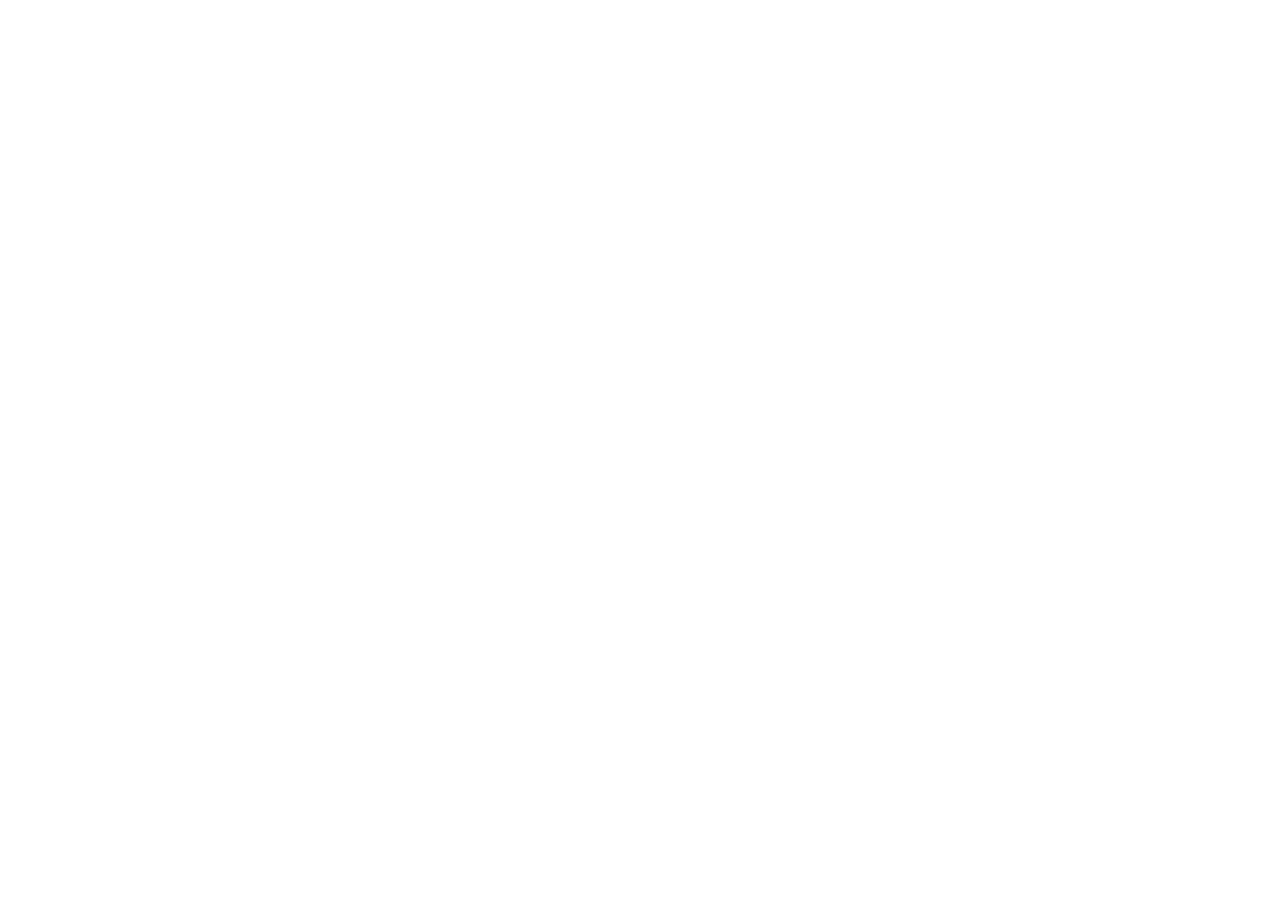
==== index.html @ 71ec05e9 "chore: init project skeleton Signed-off-by: Ayush <mail@ayuch.dev>" ====
<!DOCTYPE html>
<html lang="en">
<head>
    <meta charset="UTF-8">
    <meta name="viewport" content="width=device-width, initial-scale=1.0">
    <title>outbreak</title>
    <link rel="stylesheet" href="css/style.css">
</head>
<body>
    <script type="module" src="js/main.js"></script>
</body>
</html>
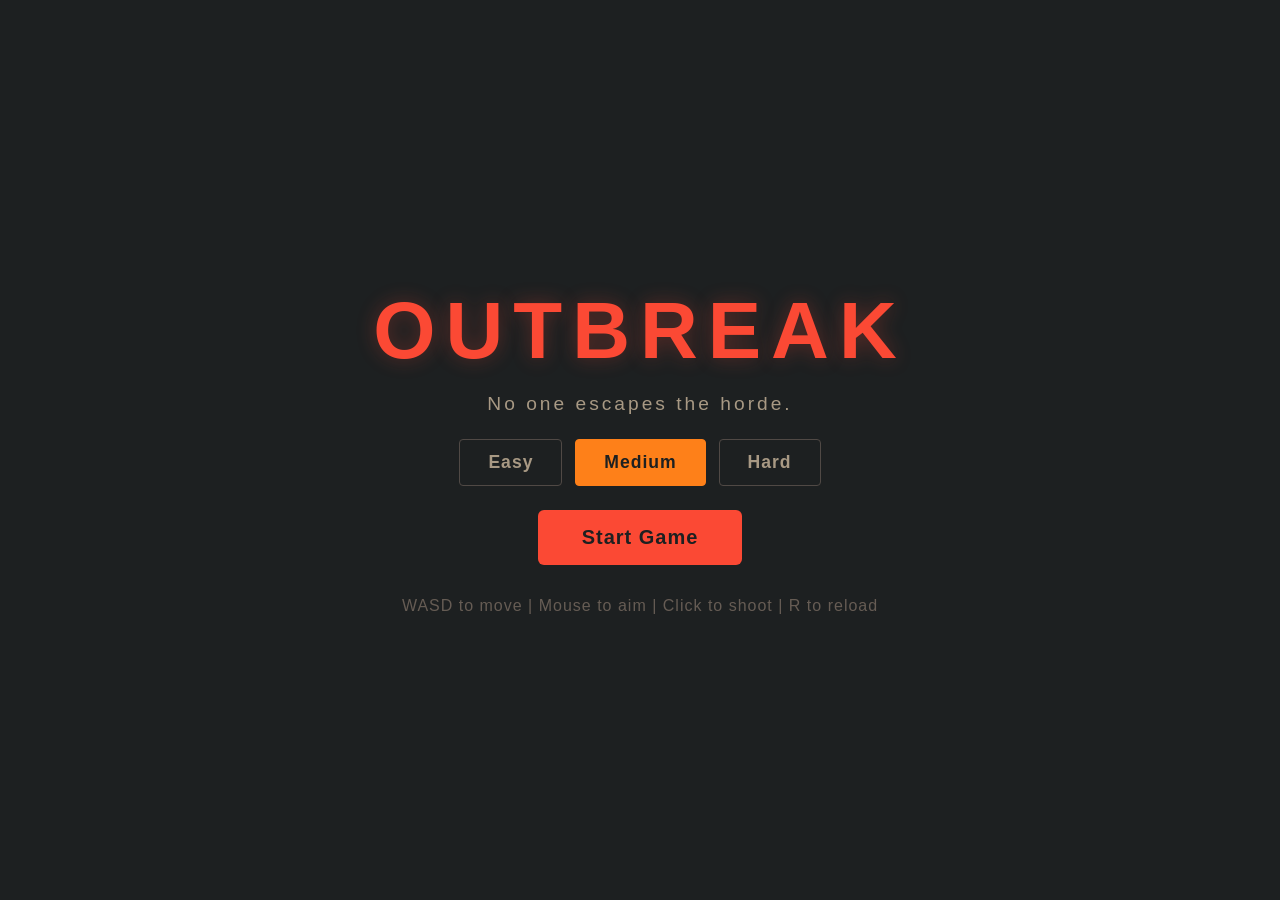
==== commit c971d244: "feat: v1 Signed-off-by: Ayush <mail@ayuch.dev>" ====
--- a/index.html
+++ b/index.html
@@ -1,12 +1,54 @@
-<!DOCTYPE html>
+<!doctype html>
 <html lang="en">
+
 <head>
-    <meta charset="UTF-8">
-    <meta name="viewport" content="width=device-width, initial-scale=1.0">
-    <title>outbreak</title>
-    <link rel="stylesheet" href="css/style.css">
+    <meta charset="UTF-8" />
+    <meta name="viewport" content="width=device-width, initial-scale=1.0" />
+    <title>Outbreak - Top-Down Zombie Shooter</title>
+    <link rel="stylesheet" href="css/style.css" />
 </head>
+
 <body>
+    <div id="game-container">
+        <canvas id="gameCanvas"></canvas>
+
+        <div id="menu-overlay" class="overlay">
+            <h1>OUTBREAK</h1>
+            <p class="subtitle">No one escapes the horde.</p>
+            <div class="diff-group">
+                <button class="diff-btn" data-diff="easy">Easy</button>
+                <button class="diff-btn active" data-diff="medium">Medium</button>
+                <button class="diff-btn" data-diff="hard">Hard</button>
+            </div>
+            <button id="start-button">Start Game</button>
+            <p class="controls-hint">
+                WASD to move | Mouse to aim | Click to shoot | R to reload
+            </p>
+        </div>
+
+        <div id="hud" class="overlay hidden">
+            <div id="hud-left">
+                <div id="hp-bar-container">
+                    <div id="hp-bar"></div>
+                </div>
+                <div id="ammo-display">AMMO: <span id="ammo-count">12 / 48</span></div>
+            </div>
+            <div id="score-display">SCORE: <span id="score-count">0</span></div>
+        </div>
+
+        <div id="gameover-overlay" class="overlay hidden">
+            <h2>GAME OVER</h2>
+            <span id="new-highscore-label" class="hidden">NEW HIGH SCORE!</span>
+            <p>Score: <span id="final-score">0</span></p>
+            <p>Best: <span id="high-score">0</span></p>
+            <div class="button-row">
+                <button id="restart-button">Play Again</button>
+                <button id="menu-button" class="secondary">Main Menu</button>
+            </div>
+        </div>
+    </div>
+
     <script type="module" src="js/main.js"></script>
 </body>
+
 </html>
--- a/css/style.css
+++ b/css/style.css
@@ -0,0 +1,237 @@
+* {
+    box-sizing: border-box;
+    margin: 0;
+    padding: 0;
+}
+
+body {
+    background-color: #1d2021;
+    color: #ebdbb2;
+    font-family: "Segoe UI", Tahoma, Geneva, Verdana, sans-serif;
+    width: 100vw;
+    height: 100vh;
+    overflow: hidden;
+}
+
+#game-container {
+    position: relative;
+    width: 100vw;
+    height: 100vh;
+    overflow: hidden;
+}
+
+#gameCanvas {
+    display: block;
+    width: 100%;
+    height: 100%;
+}
+
+#game-container.playing {
+    cursor: none;
+}
+
+.overlay {
+    position: absolute;
+    top: 0;
+    left: 0;
+    width: 100%;
+    height: 100%;
+    display: flex;
+    flex-direction: column;
+    justify-content: center;
+    align-items: center;
+    background-color: #1d2021;
+    z-index: 10;
+    gap: 1.5rem;
+}
+
+.hidden {
+    display: none !important;
+}
+
+h1 {
+    font-size: 5rem;
+    font-weight: 900;
+    letter-spacing: 10px;
+    color: #fb4934;
+    text-shadow: 0 0 20px rgba(251, 73, 52, 0.3);
+}
+
+.subtitle {
+    color: #a89984;
+    font-size: 1.2rem;
+    letter-spacing: 3px;
+    margin-top: -0.5rem;
+}
+
+.controls-hint {
+    color: #665c54;
+    font-size: 1rem;
+    letter-spacing: 1px;
+    margin-top: 0.5rem;
+}
+
+.diff-group {
+    display: flex;
+    gap: 0.8rem;
+}
+
+.diff-btn {
+    background-color: transparent;
+    color: #a89984;
+    border: 1px solid #504945;
+    padding: 12px 28px;
+    font-size: 1.1rem;
+    font-weight: 600;
+    border-radius: 4px;
+    cursor: pointer;
+    transition: all 0.15s ease;
+    letter-spacing: 1px;
+}
+
+.diff-btn:hover {
+    border-color: #fe8019;
+    color: #fe8019;
+    box-shadow: none;
+    transform: none;
+}
+
+.diff-btn.active {
+    background-color: #fe8019;
+    border-color: #fe8019;
+    color: #1d2021;
+}
+
+button {
+    background-color: #fb4934;
+    color: #1d2021;
+    border: none;
+    padding: 16px 44px;
+    font-size: 1.25rem;
+    font-weight: 700;
+    border-radius: 6px;
+    cursor: pointer;
+    transition:
+        background-color 0.15s ease,
+        transform 0.1s ease;
+    letter-spacing: 1px;
+}
+
+button:hover {
+    background-color: #cc241d;
+    transform: translateY(-2px);
+    box-shadow: none;
+}
+
+button:active {
+    transform: translateY(0);
+}
+
+button.secondary {
+    background-color: transparent;
+    border: 2px solid #504945;
+    color: #a89984;
+}
+
+button.secondary:hover {
+    border-color: #a89984;
+    color: #ebdbb2;
+    background-color: rgba(235, 219, 178, 0.05);
+}
+
+.button-row {
+    display: flex;
+    gap: 1.5rem;
+}
+
+#hud {
+    position: absolute;
+    top: 0;
+    left: 0;
+    width: 100%;
+    height: auto;
+    padding: 24px 36px;
+    display: flex;
+    flex-direction: row;
+    justify-content: space-between;
+    align-items: center;
+    background: linear-gradient(to bottom, rgba(29, 32, 33, 0.7), transparent);
+    pointer-events: none;
+    z-index: 5;
+    gap: 0;
+}
+
+#hud-left {
+    display: flex;
+    flex-direction: column;
+    gap: 10px;
+}
+
+#hp-bar-container {
+    width: 280px;
+    height: 20px;
+    background-color: #282828;
+    border-radius: 4px;
+    overflow: hidden;
+    border: 2px solid #504945;
+}
+
+#hp-bar {
+    width: 100%;
+    height: 100%;
+    background-color: #b8bb26;
+    transition:
+        width 0.15s ease,
+        background-color 0.3s ease;
+}
+
+#ammo-display {
+    font-size: 1.2rem;
+    font-weight: 700;
+    letter-spacing: 2px;
+    color: #a89984;
+}
+
+#score-display {
+    font-size: 1.6rem;
+    font-weight: 800;
+    letter-spacing: 3px;
+    color: #ebdbb2;
+}
+
+h2 {
+    font-size: 4rem;
+    font-weight: 900;
+    letter-spacing: 8px;
+    color: #fb4934;
+    text-shadow: 0 0 15px rgba(251, 73, 52, 0.25);
+}
+
+#gameover-overlay p {
+    color: #a89984;
+    font-size: 1.4rem;
+    letter-spacing: 1px;
+}
+
+#gameover-overlay p span {
+    color: #ebdbb2;
+    font-weight: 800;
+}
+
+#new-highscore-label {
+    color: #fabd2f;
+    font-weight: 800;
+    font-size: 1.3rem;
+    letter-spacing: 2px;
+    animation: pulse 1.2s ease-in-out infinite alternate;
+}
+
+@keyframes pulse {
+    from {
+        opacity: 0.6;
+    }
+
+    to {
+        opacity: 1;
+    }
+}
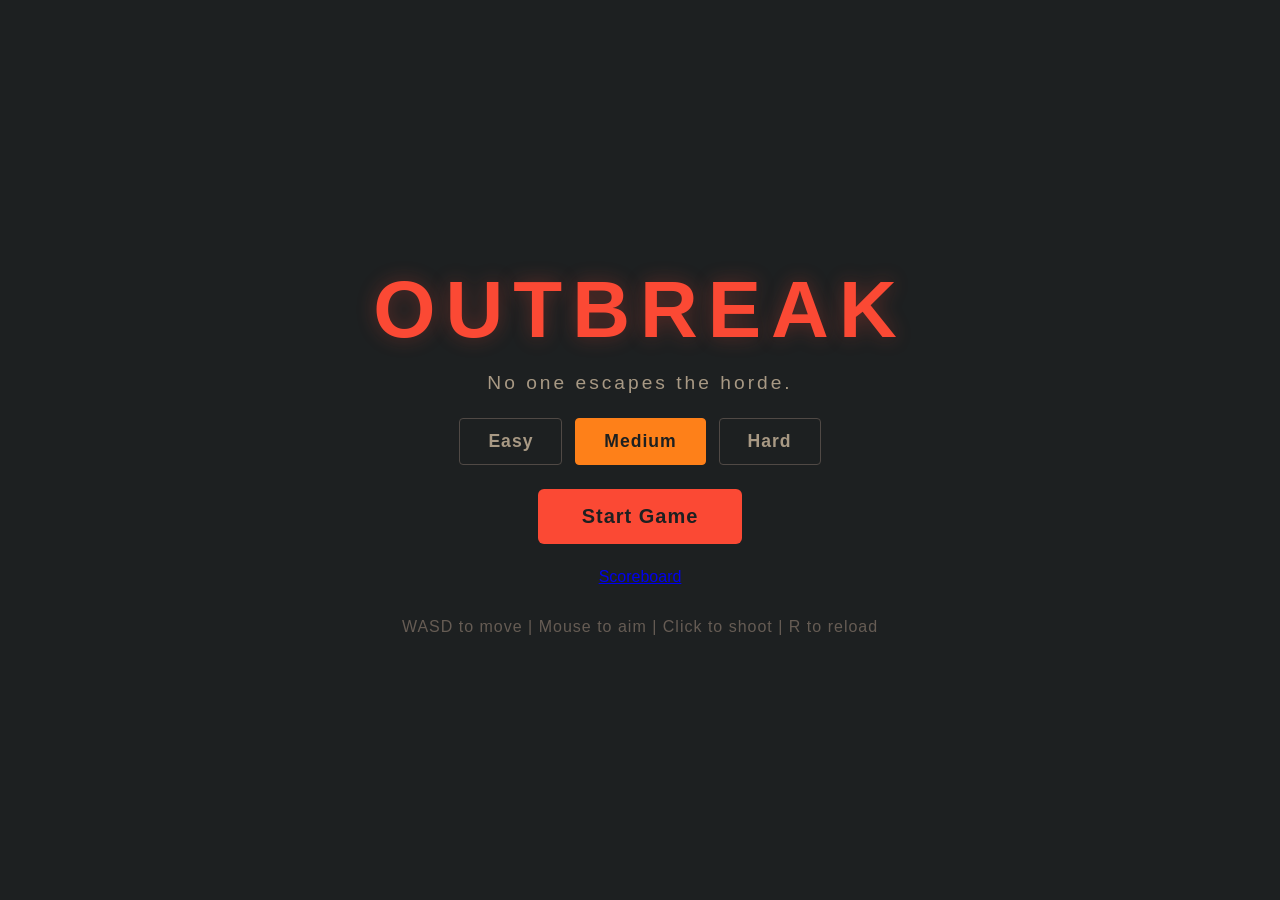
==== commit d353923c: "wip: add scoreboard.html scaffold Signed-off-by: Ayush <mail@ayuch.dev>" ====
--- a/index.html
+++ b/index.html
@@ -21,6 +21,7 @@
                 <button class="diff-btn" data-diff="hard">Hard</button>
             </div>
             <button id="start-button">Start Game</button>
+            <a class="menu-link" href="scoreboard.html"> Scoreboard </a>
             <p class="controls-hint">
                 WASD to move | Mouse to aim | Click to shoot | R to reload
             </p>
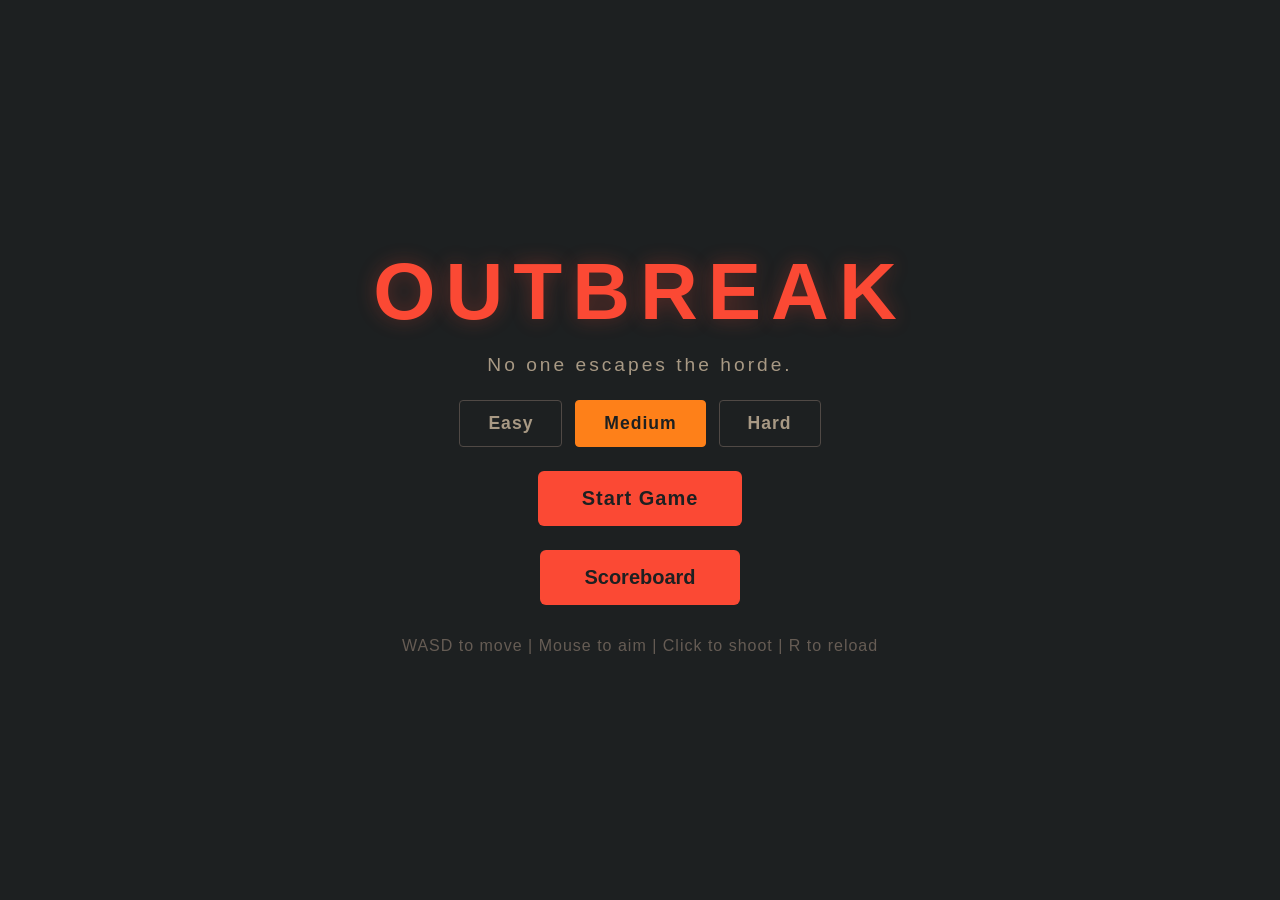
==== commit effefbc3: "wip: add pause screen skeleton Signed-off-by: Ayush <mail@ayuch.dev>" ====
--- a/index.html
+++ b/index.html
@@ -37,6 +37,24 @@
             <div id="score-display">SCORE: <span id="score-count">0</span></div>
         </div>
 
+        <div id="pause-overlay" class="pause-overlay hidden" role="dialog" aria-modal="true"
+            aria-labelledby="pause-title">
+            <section class="pause-dialog">
+                <button id="pause-close" class="pause-close" type="button" aria-label="Resume game">&times;</button>
+                <h2 id="pause-title">GAME PAUSED</h2>
+
+                <div class="pause-stats">
+                    <p>SCORE: <span id="pause-score">0</span></p>
+                    <p>DIFFICULTY: <span id="pause-difficulty">Medium</span></p>
+                    <p>HIGH SCORE: <span id="pause-high-score">0</span></p>
+                </div>
+
+                <p class="pause-tip">
+                    Press <kbd>ESC</kbd> to resume playing
+                </p>
+            </section>
+        </div>
+
         <div id="gameover-overlay" class="overlay hidden">
             <h2>GAME OVER</h2>
             <span id="new-highscore-label" class="hidden">NEW HIGH SCORE!</span>
--- a/css/style.css
+++ b/css/style.css
@@ -235,3 +235,69 @@
         opacity: 1;
     }
 }
+
+.menu-link {
+    display: inline-block;
+    background-color: #fb4934;
+    color: #1d2021;
+    padding: 16px 44px;
+    border-radius: 6px;
+    text-decoration: none;
+    font-size: 1.25rem;
+    font-weight: 700;
+}
+
+.menu-link:hover {
+    background-color: #cc241d;
+    transform: translateY(-2px);
+    box-shadow: none;
+}
+
+.scoreboard-page {
+    height: auto;
+    min-height: 100vh;
+    display: flex;
+    justify-content: center;
+    align-items: center;
+    padding: 40px 0;
+    overflow-x: hidden;
+    overflow-y: auto;
+}
+
+.scoreboard-panel {
+    width: min(800px, 90vw);
+    padding: 40px;
+    text-align: center;
+}
+
+.best-score {
+    margin: 30px 0;
+    color: #fabd2f;
+    font-size: 1.5rem;
+    font-weight: 800;
+}
+
+#score-list {
+    display: flex;
+    flex-direction: column;
+    gap: 10px;
+    margin: 30px 0;
+    padding: 0;
+    list-style-position: inside;
+}
+
+#score-list li {
+    display: grid;
+    grid-template-columns: 1fr 1fr 2fr;
+    gap: 20px;
+    padding: 16px;
+    background-color: #282828;
+    color: #a89984;
+    text-align: left;
+}
+
+#score-list li.highest-score {
+    background-color: #665c00;
+    color: #fbf1c7;
+    border: 2px solid #fabd2f;
+}
